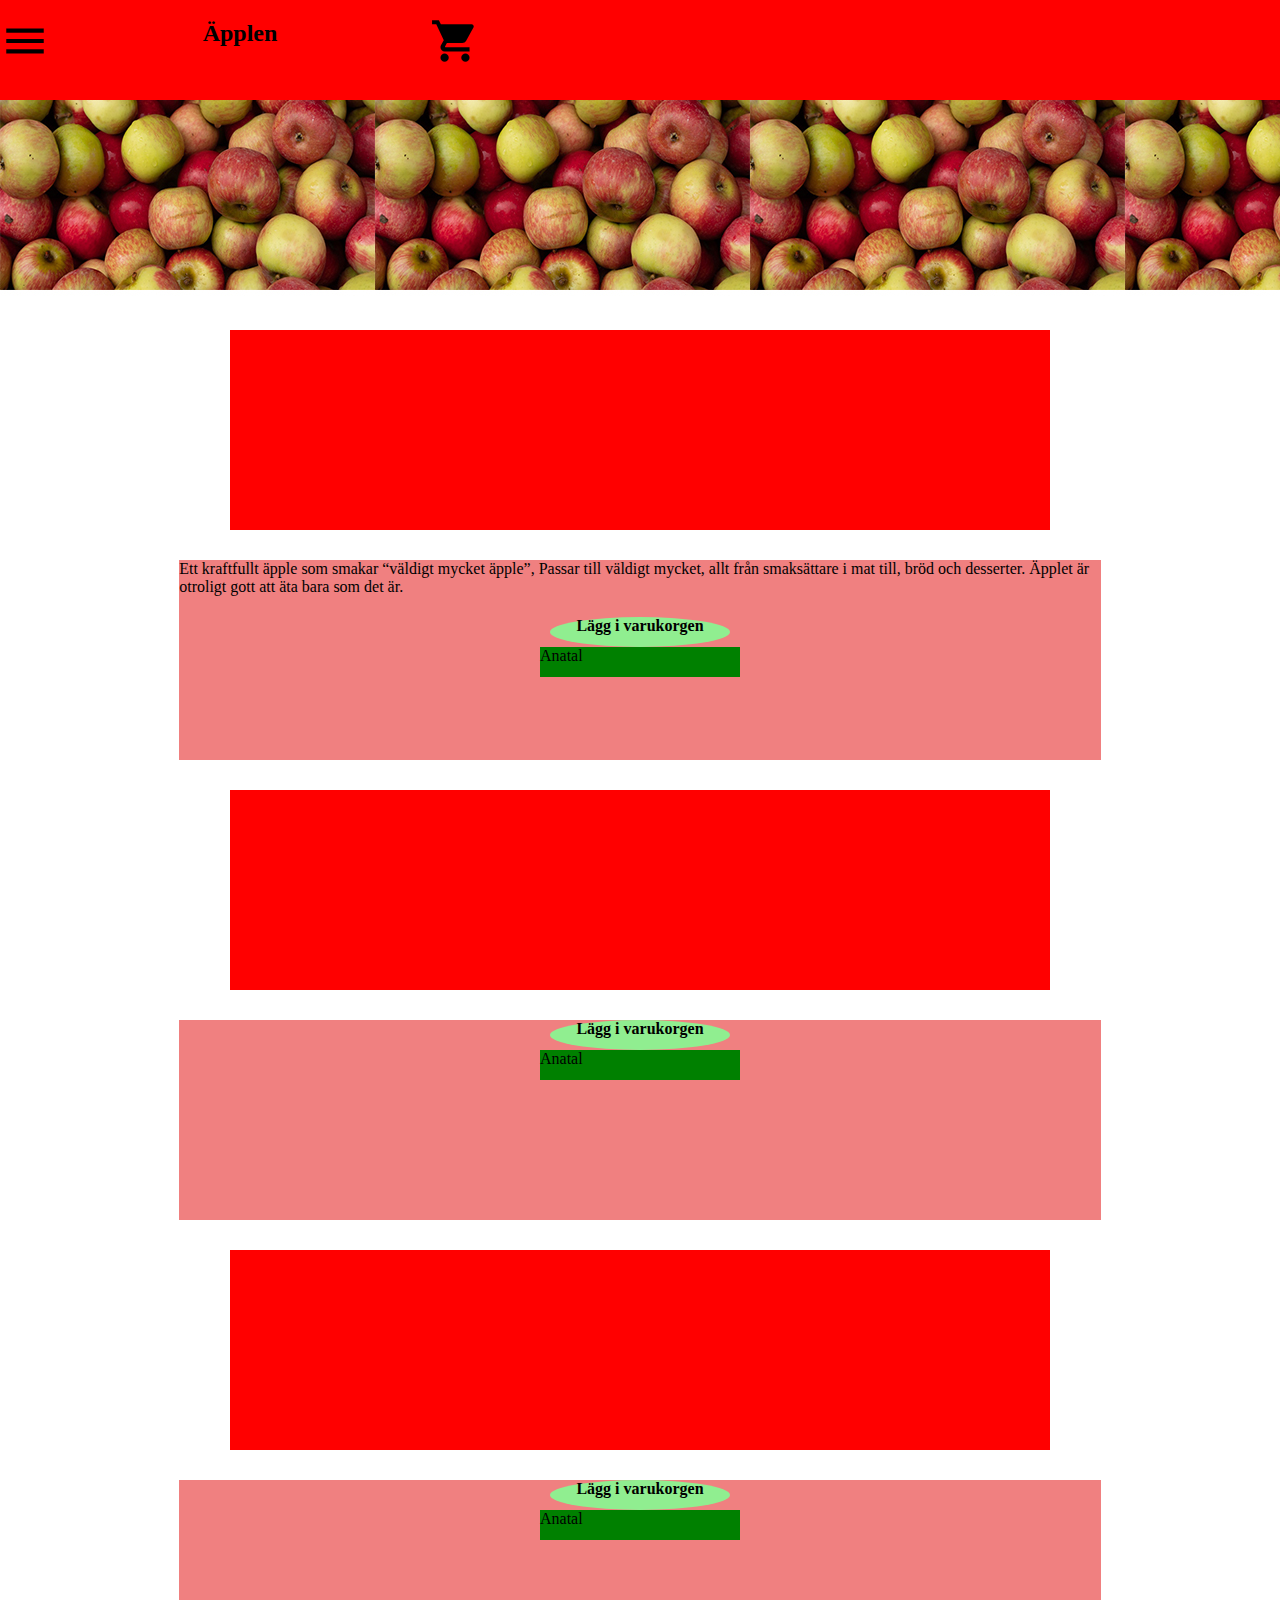
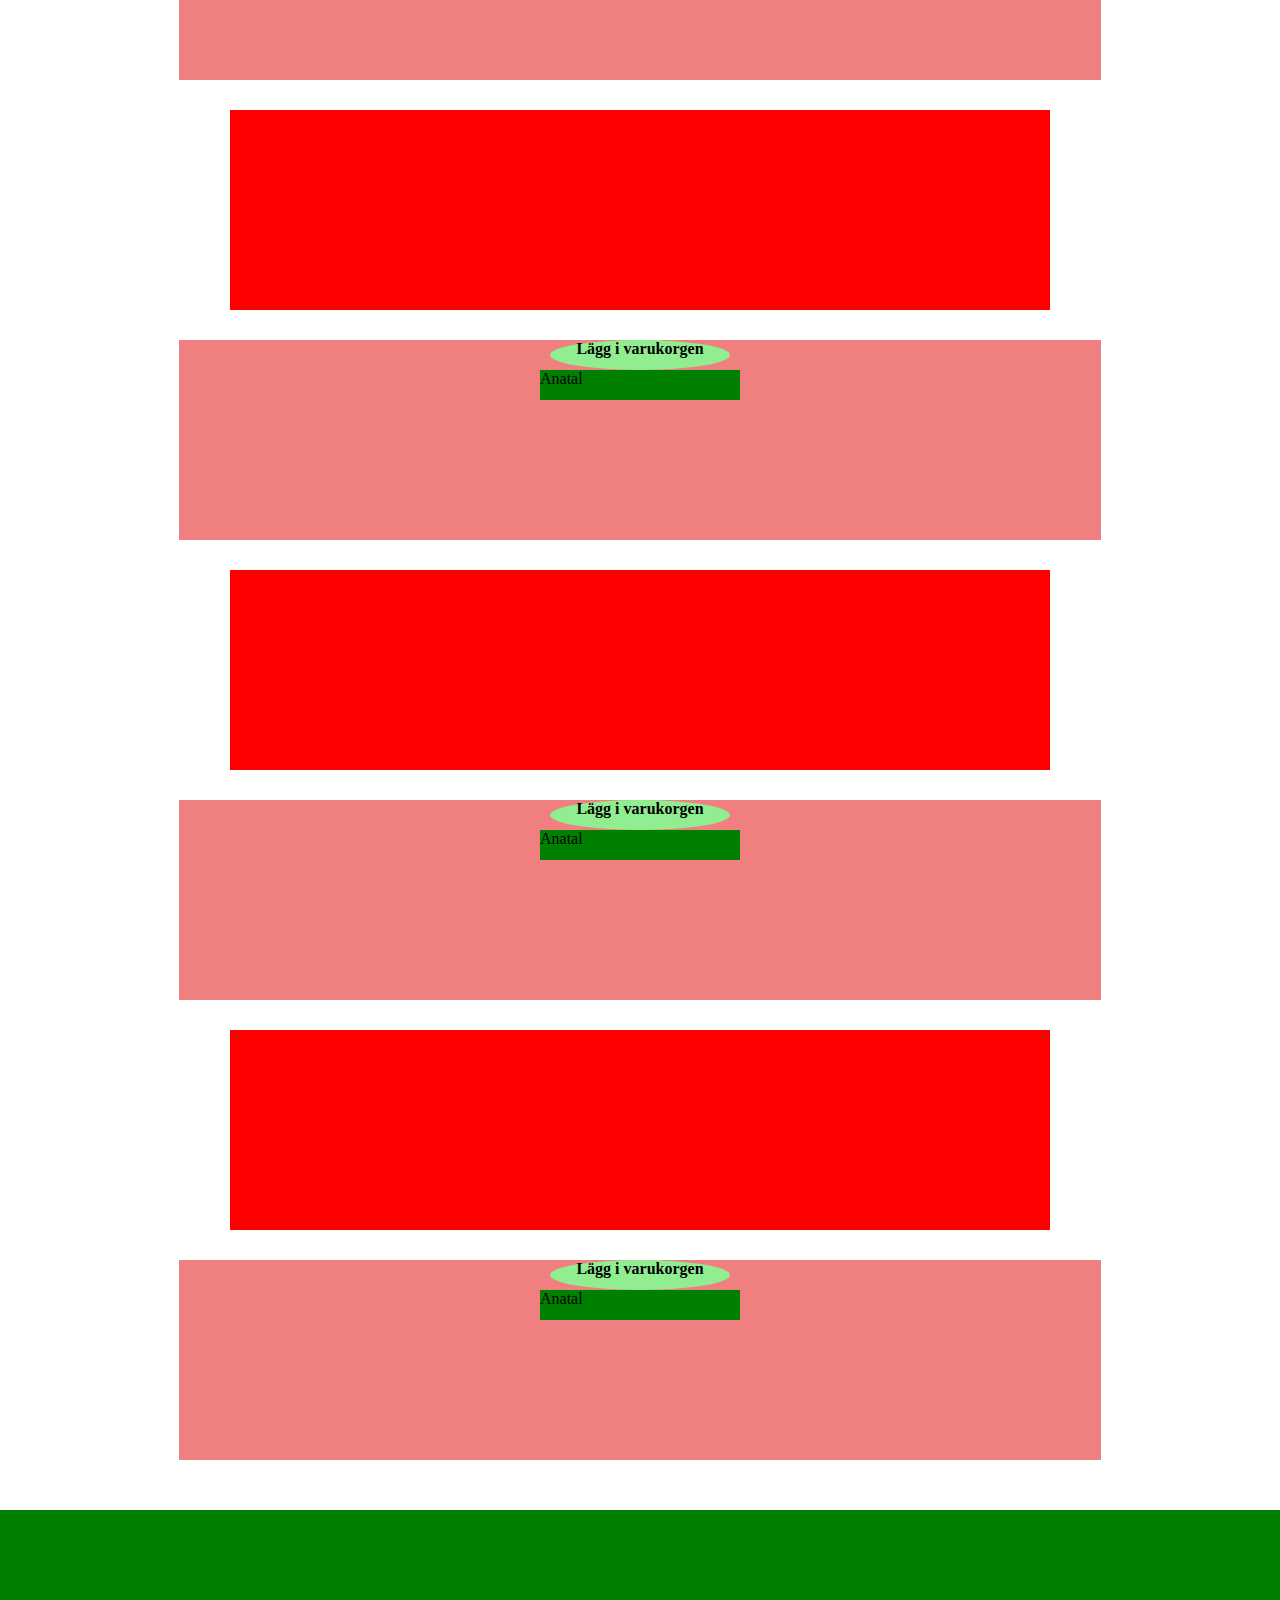
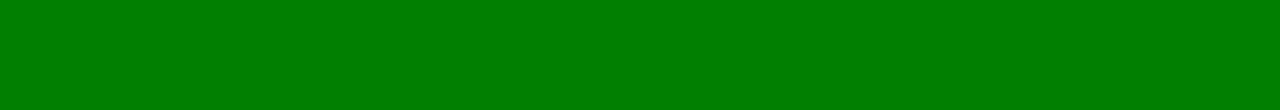
==== index.html @ 9a9a7352 "ändringar" ====
<!DOCTYPE html>
<html lang="en">
<head>
    <meta charset="UTF-8">
    <meta name="viewport" content="width=device-width, initial-scale=1.0">
    <meta http-equiv="X-UA-Compatible" content="ie=edge">
    <link rel="stylesheet" href="https://fonts.googleapis.com/icon?family=Material+Icons">
    <link rel="stylesheet" href="site/css/main.css">
    <title>Document</title>
</head>

<body>
    <div class="wrapper">
        <header>
                <div class="menu" onclick="menu()">
                        <p><i class="material-icons">menu</i> </p>
            
                        
                    </div>

        <div class="nav">

                <div class="menu" onclick="menu()">
                        <p><i class="material-icons">highlight_off</i> </p>
                </div>


            <ul>
                <li><a href=""> Startsida </a></li>
                <li><a href="varukorg.html"> Kundvangn </a></li>
                <li><a href=""> Fakta om äpplen </a></li>
                <li><a href=""> Bilder </a></li>

            </ul>
        </div>

        <div class="logo"> <h2>Äpplen</h2></div>

        <div class="Kundvangn">
                <p><i class="material-icons">shopping_cart</i> </p>
    
                
            </div>
        </header>
        <div class="header_bild">
            
        </div>
        <div class="main">
            <div class="apple"></div>

            <div class="text">
                <p>Ett kraftfullt äpple som smakar “väldigt mycket äpple”, Passar till väldigt mycket, allt från smaksättare i mat till, bröd och desserter. Äpplet är otroligt gott att äta bara som det är. </p>

                <div class="vara" onclick="vara()"> <h4>Lägg i varukorgen</h4> </div>
                <div class="antal"> Anatal </div>
                
            </div>
            <div class="apple"></div>
            <div class="text">
                    <div class="vara"> <h4>Lägg i varukorgen</h4> </div>
                    <div class="antal"> Anatal </div>
            </div>
            <div class="apple"></div>
            <div class="text">
                    <div class="vara"> <h4>Lägg i varukorgen</h4> </div>
                    <div class="antal"> Anatal </div>
            </div>
            <div class="apple"></div>
            <div class="text">
                    <div class="vara"> <h4>Lägg i varukorgen</h4> </div>
                    <div class="antal"> Anatal </div>
            </div>
            <div class="apple"></div>
            <div class="text">
                    <div class="vara"> <h4>Lägg i varukorgen</h4> </div>
                    <div class="antal"> Anatal </div>
            </div>
            <div class="apple"></div>
            <div class="text">
                    <div class="vara"> <h4>Lägg i varukorgen</h4> </div>
                    <div class="antal"> Anatal </div>
            </div>

        </div>

        <div class="footer"></div>

        <script src="site/js/main.js"></script>

    </div>

    
</body>
</html>
---- site/css/main.css ----
body{
    height: 100vh;
    margin: 0;
}

header{
    background-color: red;
    width: 100%;
    height: 100px;
    position: fixed;
    display: flex;


}

.header_bild{
    background-image: url(../../psd/header.375x300.mobil.jpg);
    width: 100%;
    height: 300px;
}

.main{
    width: 80%;
    margin: auto;
}

.apple{
    background-color: red;
    width: 80%;
    height: 200px;
    margin: auto;
    margin-bottom: 30px;
    margin-top: 30px;
    
}

.text{
    background-color: lightcoral;
    width: 90%;
    height: 200px;
    margin: auto;
    
}

.footer{
    width: 100%;
    height: 200px;
    background-color: green;
    margin-top: 50px;

}

i.material-icons{
    size: 50px;
    font-size: 50px;
   


}

.nav{
    width: 200px;
    height: 300px;
    background-color: lightblue;
    z-index: 10;
    top: 0;
    position: fixed;
    left: -100%;
    transition: left 0.7s;
}

.activate{
    left: 0;
}

ul{
    margin: 15px;
    font-size: 27px;
    font-family: 'Segoe UI', Tahoma, Geneva, Verdana, sans-serif;
}

a{
    color: black;
    text-decoration: none;
}

a:hover{
    color: white;
}

.vara{
    background-color: lightgreen;
    height: 30px;
    width: 180px;
    border-radius: 50%;
    text-align: center;
    margin: auto;
   
}

.antal{
    background-color: green;
    height: 30px;
    width: 200px;
    margin: auto;
    z-index: 10;
    left: -100%;
}

.varukorg{
    background-color: aquamarine;
    width: 300px;
    height: 500px;
}

.kundvangn{
    position: absolute;
    right: 100px;
    
}

h4{
    text-align: center;
}

.logo{
    width: 380px;
    text-align: center;

}

@media only screen and (min-device-width: 768px) and (max-sevice-width: 1024px){

    .nav{
        height: 500px;
    }
}
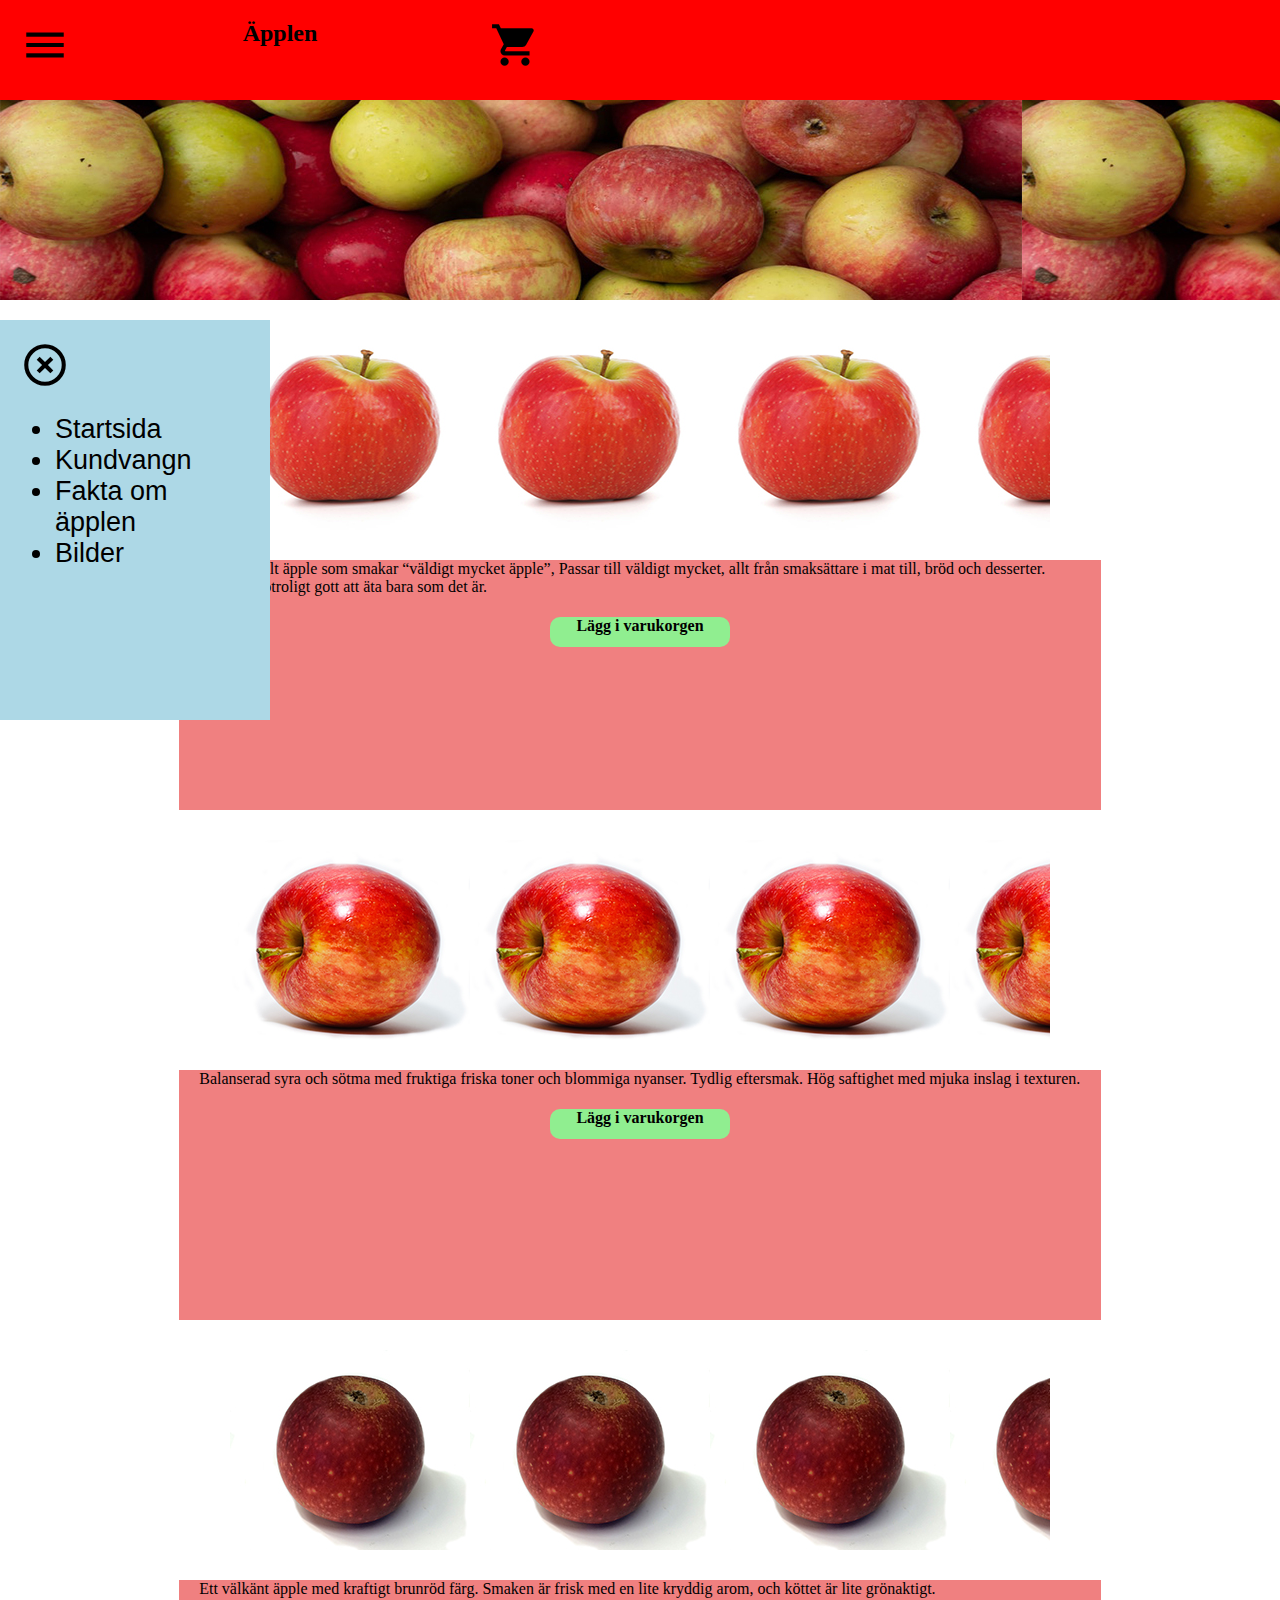
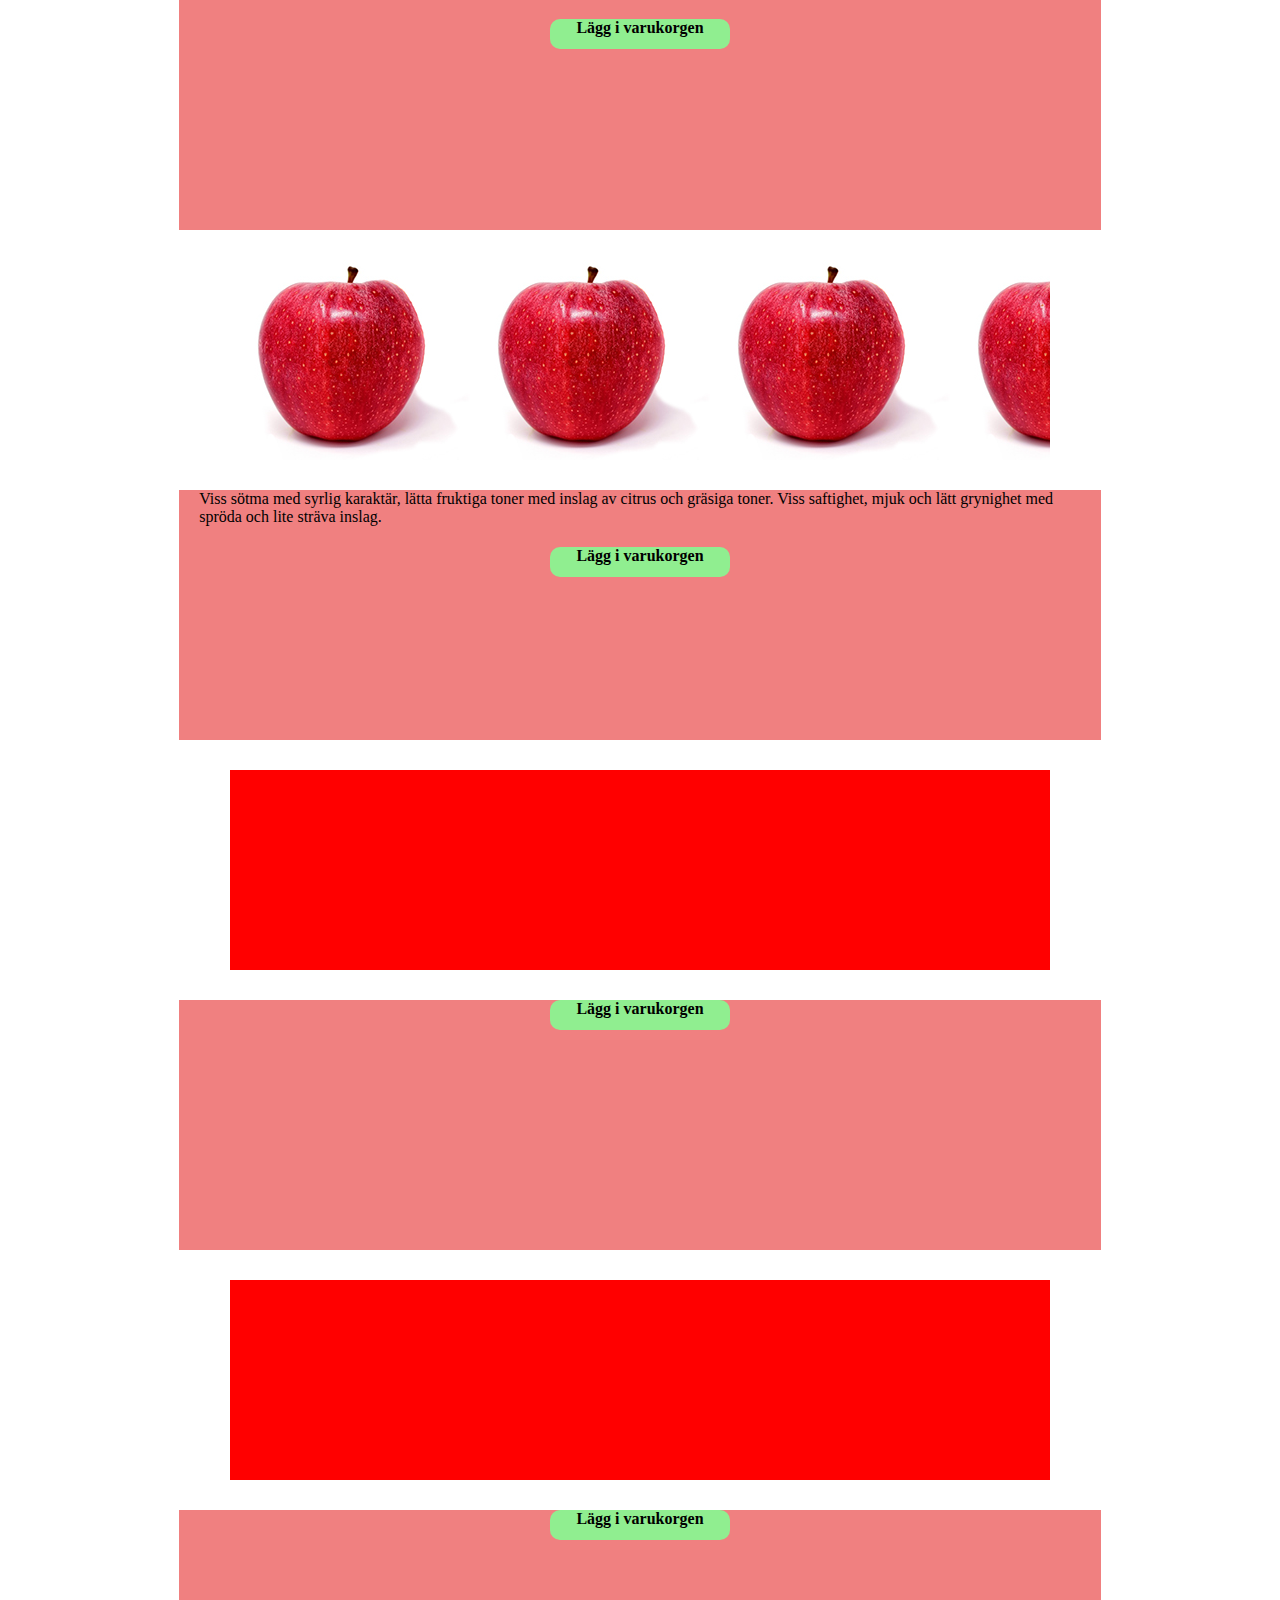
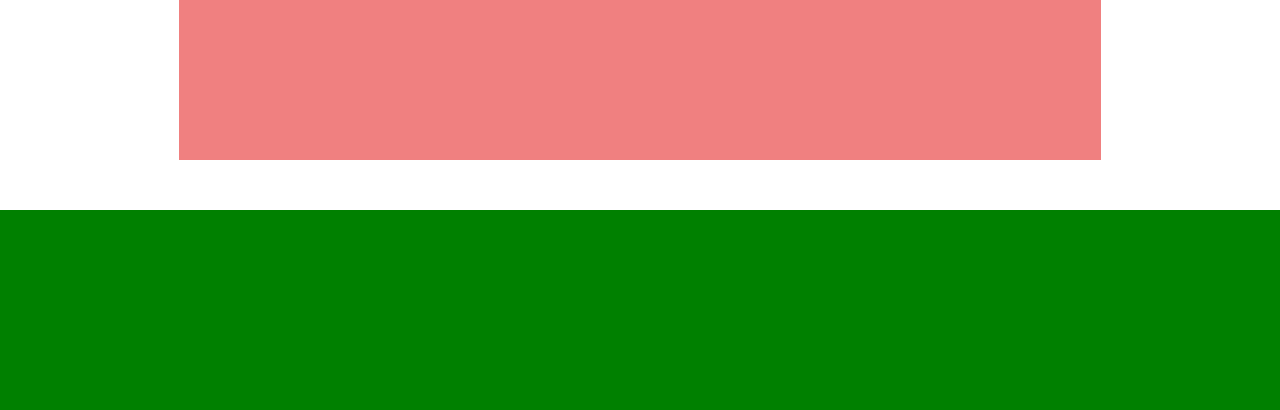
==== commit 05abd2e8: "bilder och js" ====
--- a/index.html
+++ b/index.html
@@ -26,17 +26,17 @@
 
 
             <ul>
-                <li><a href=""> Startsida </a></li>
+                <li><a href="index.html"> Startsida </a></li>
                 <li><a href="varukorg.html"> Kundvangn </a></li>
-                <li><a href=""> Fakta om äpplen </a></li>
-                <li><a href=""> Bilder </a></li>
+                <li><a href="fakta.html"> Fakta om äpplen </a></li>
+                <li><a href="bilder.html"> Bilder </a></li>
 
             </ul>
         </div>
 
         <div class="logo"> <h2>Äpplen</h2></div>
 
-        <div class="Kundvangn">
+        <div class="Kundvangn" >
                 <p><i class="material-icons">shopping_cart</i> </p>
     
                 
@@ -46,39 +46,56 @@
             
         </div>
         <div class="main">
-            <div class="apple"></div>
+            <div class="apple" id="apple1"> 
 
-            <div class="text">
+            </div>
+
+            <div class="text" id="text1">
                 <p>Ett kraftfullt äpple som smakar “väldigt mycket äpple”, Passar till väldigt mycket, allt från smaksättare i mat till, bröd och desserter. Äpplet är otroligt gott att äta bara som det är. </p>
 
-                <div class="vara" onclick="vara()"> <h4>Lägg i varukorgen</h4> </div>
-                <div class="antal"> Anatal </div>
+                <div class="vara" onclick="antal1()"><h4>Lägg i varukorgen</h4></div>
+
+                    <div class="antal" id="antal1"> Anatal </div>
                 
             </div>
-            <div class="apple"></div>
-            <div class="text">
-                    <div class="vara"> <h4>Lägg i varukorgen</h4> </div>
-                    <div class="antal"> Anatal </div>
+            <div class="apple" id="apple2"></div>
+
+            <div class="text" id="text2">
+                <p>Balanserad syra och sötma med fruktiga friska toner och blommiga nyanser. Tydlig eftersmak. Hög saftighet med mjuka inslag i texturen. </p>
+
+                    <div class="vara" onclick="antal2()"><h4>Lägg i varukorgen</h4> </div>
+
+                    <div class="antal" id="antal2"> Anatal </div>
             </div>
-            <div class="apple"></div>
-            <div class="text">
-                    <div class="vara"> <h4>Lägg i varukorgen</h4> </div>
-                    <div class="antal"> Anatal </div>
+            <div class="apple" id="apple3"></div>
+
+            <div class="text" id="text3">
+                <p>Ett välkänt äpple med kraftigt brunröd färg. Smaken är frisk med en lite kryddig arom, och köttet är lite grönaktigt. </p>
+                <div class="vara" onclick="antal3()"><h4>Lägg i varukorgen</h4> </div>
+
+                <div class="antal" id="antal3"> Anatal </div>
             </div>
-            <div class="apple"></div>
-            <div class="text">
-                    <div class="vara"> <h4>Lägg i varukorgen</h4> </div>
-                    <div class="antal"> Anatal </div>
+            <div class="apple" id="apple4"></div>
+
+            <div class="text" id="text4">
+                <p>Viss sötma med syrlig karaktär, lätta fruktiga toner med inslag av citrus och gräsiga toner. Viss saftighet, mjuk och lätt grynighet med spröda och lite sträva inslag. </p>
+
+                <div class="vara" onclick="antal4()"><h4>Lägg i varukorgen</h4> </div>
+
+                <div class="antal" id="antal4"> Anatal </div>
             </div>
-            <div class="apple"></div>
-            <div class="text">
-                    <div class="vara"> <h4>Lägg i varukorgen</h4> </div>
-                    <div class="antal"> Anatal </div>
+            <div class="apple" id="apple5"></div>
+
+            <div class="text" id="text5">
+                    <div class="vara" onclick="antal5()"><h4>Lägg i varukorgen</h4> </div>
+
+                    <div class="antal" id="antal5"> Anatal </div>
             </div>
-            <div class="apple"></div>
-            <div class="text">
-                    <div class="vara"> <h4>Lägg i varukorgen</h4> </div>
-                    <div class="antal"> Anatal </div>
+            <div class="apple" id="apple6"></div>
+            <div class="text" id="text6">
+                    <div class="vara" onclick="antal6()"><h4>Lägg i varukorgen</h4> </div>
+
+                    <div class="antal" id="antal6"> Anatal </div>
             </div>
 
         </div>
--- a/site/css/main.css
+++ b/site/css/main.css
@@ -9,6 +9,7 @@
     height: 100px;
     position: fixed;
     display: flex;
+    
 
 
 }
@@ -37,7 +38,7 @@
 .text{
     background-color: lightcoral;
     width: 90%;
-    height: 200px;
+    height: 250px;
     margin: auto;
     
 }
@@ -54,8 +55,11 @@
     size: 50px;
     font-size: 50px;
    
+}
 
-
+p{
+    margin: 20px;
+    
 }
 
 .nav{
@@ -70,6 +74,10 @@
 }
 
 .activate{
+    left: 0;
+}
+
+.activate_vara{
     left: 0;
 }
 
@@ -92,7 +100,7 @@
     background-color: lightgreen;
     height: 30px;
     width: 180px;
-    border-radius: 50%;
+    border-radius: 10px;
     text-align: center;
     margin: auto;
    
@@ -103,8 +111,10 @@
     height: 30px;
     width: 200px;
     margin: auto;
-    z-index: 10;
-    left: -100%;
+    margin-top: 10px;
+    z-index: 1;
+    left: -1000px;
+    position: relative;
 }
 
 .varukorg{
@@ -129,9 +139,60 @@
 
 }
 
-@media only screen and (min-device-width: 768px) and (max-sevice-width: 1024px){
+.show{
+    left: 0;
+}
+
+#apple1{
+    background-image: url(../../psd/äpple1_240x200_mobil.jpg)
+}
+
+#apple2{
+    background-image: url(../../psd/apple2_240x200_mobil.jpg)
+}
+
+#apple3{
+    background-image: url(../../psd/apple3.2_240_200_mobil.jpg)
+}
+
+#apple4{
+    background-image: url(../../psd/apple4_240x200_mobil.jpg)
+}
+
+
+
+@media only screen and (min-device-width: 1024px){
+
+    .header_bild{
+        background-image: none;
+        background-image: url(../../psd/appleheader_1022x300_webb.jpg)
+    }
+
+    .kundvangn{
+        right: 400px;
+    }
+
+    .main{
+        grid-template-columns: 300px 20px 500px auto;
+        grid-template-areas: 
+        "apple1 . text1 ."
+    }
+
+    #apple{
+        grid-area: apple1;
+    }
+
+    #text1{
+        grid-area: text1;
+    }
 
     .nav{
-        height: 500px;
+        left: 0;
+        height: 400px;
+        width: 270px;
+        position: absolute;
+        top: 320px;
+        /* position: unset; */
+
     }
 }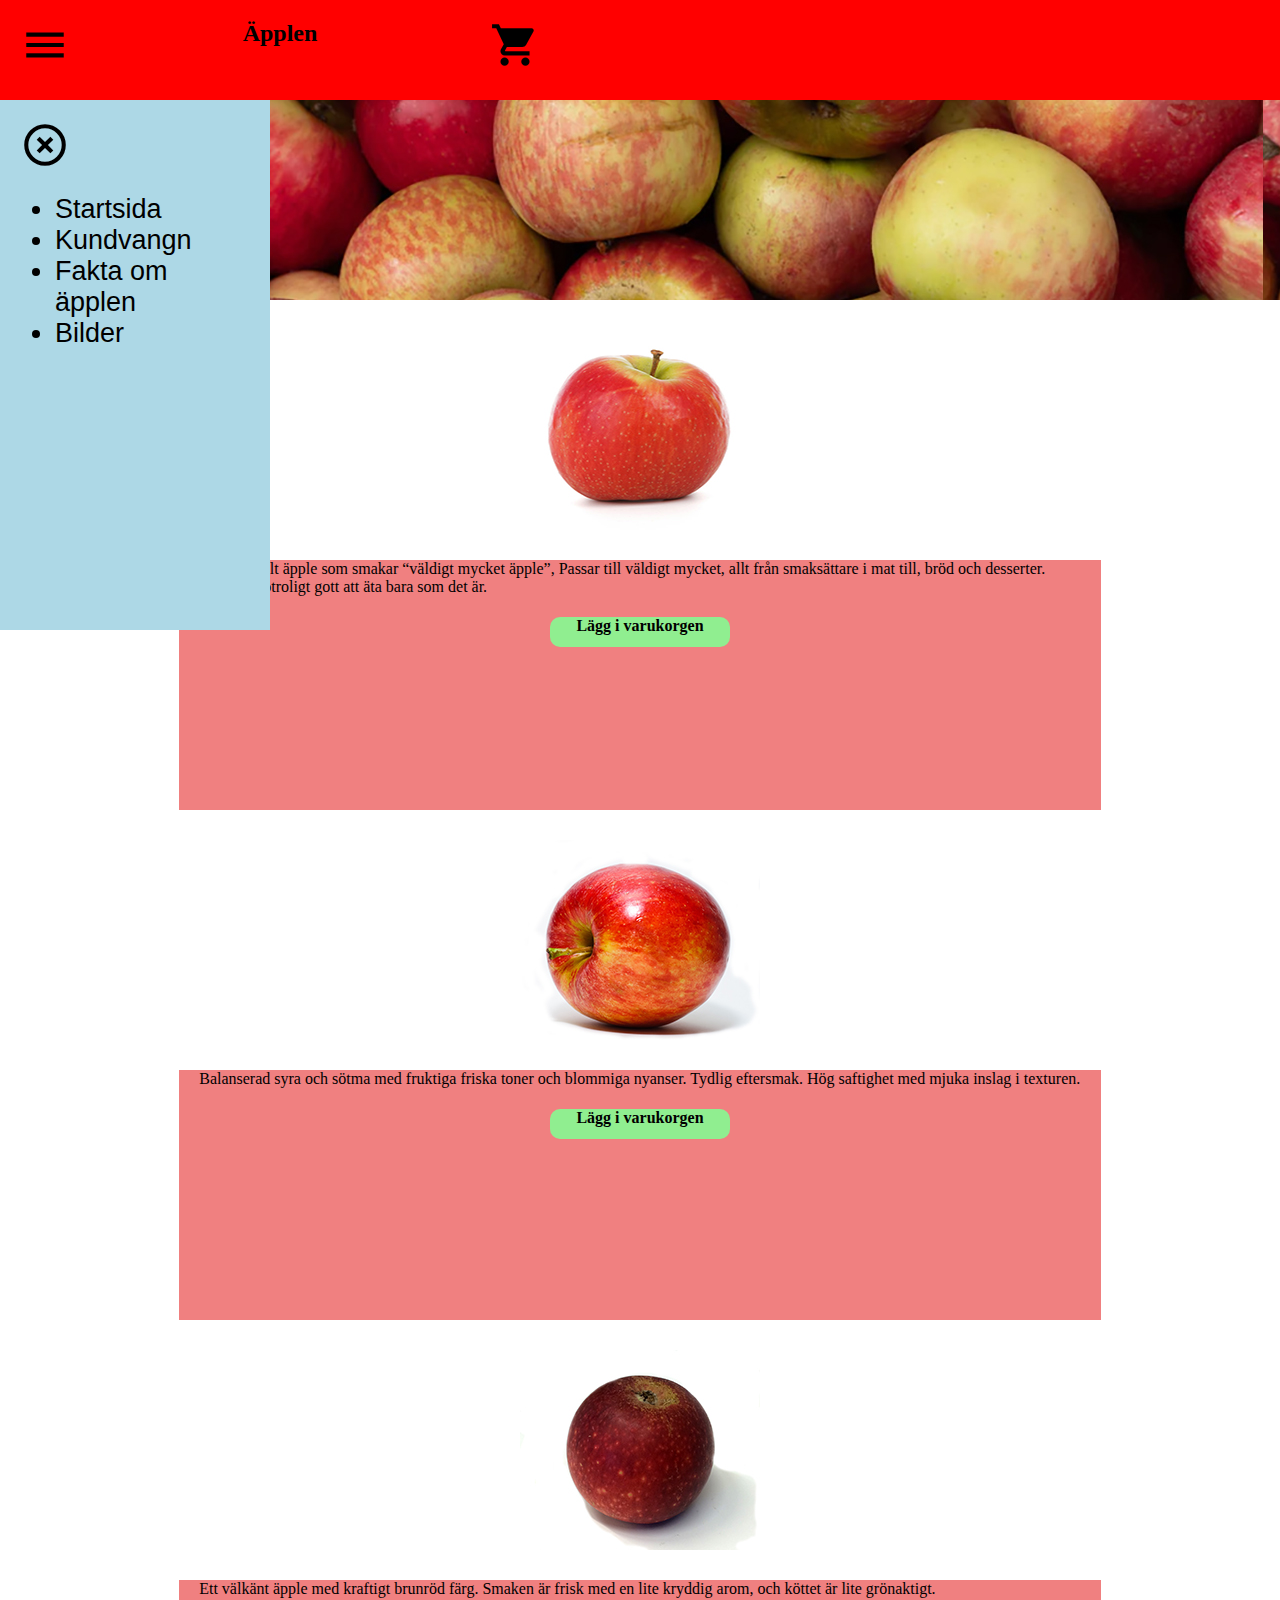
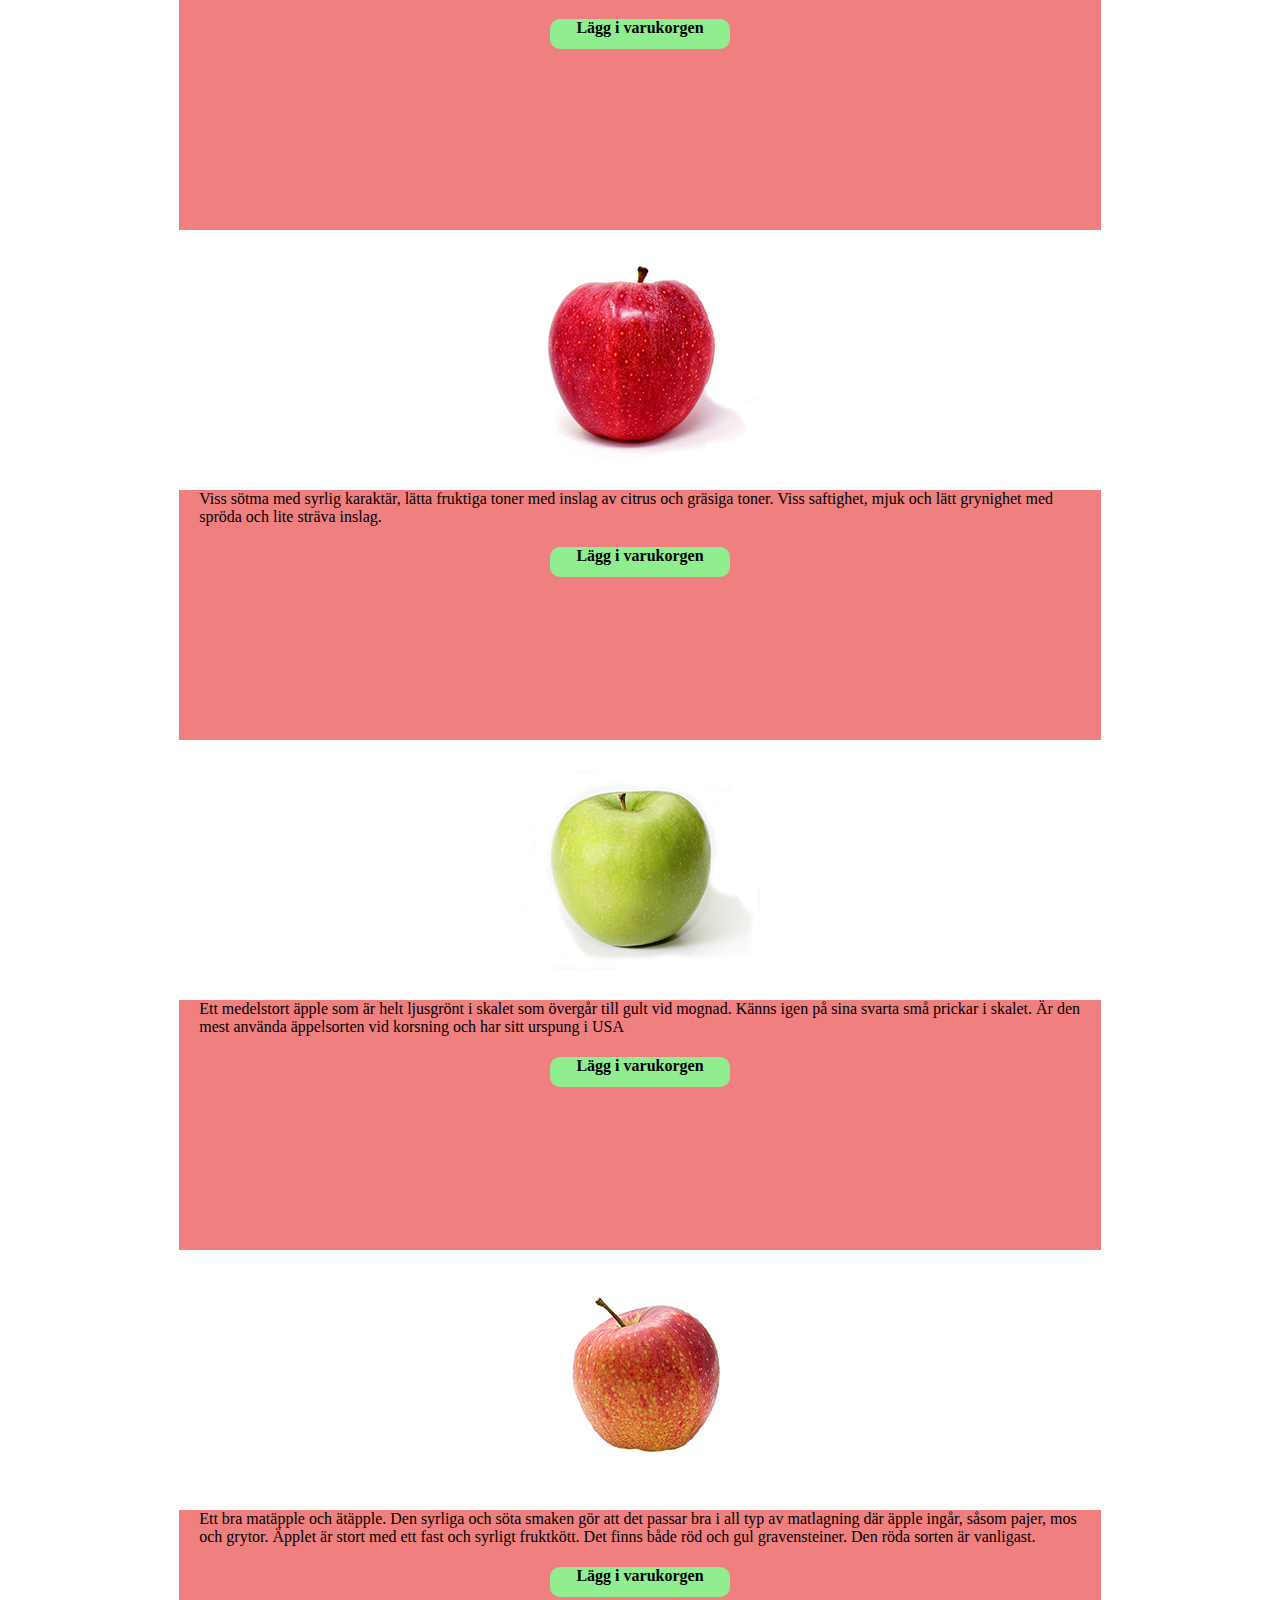
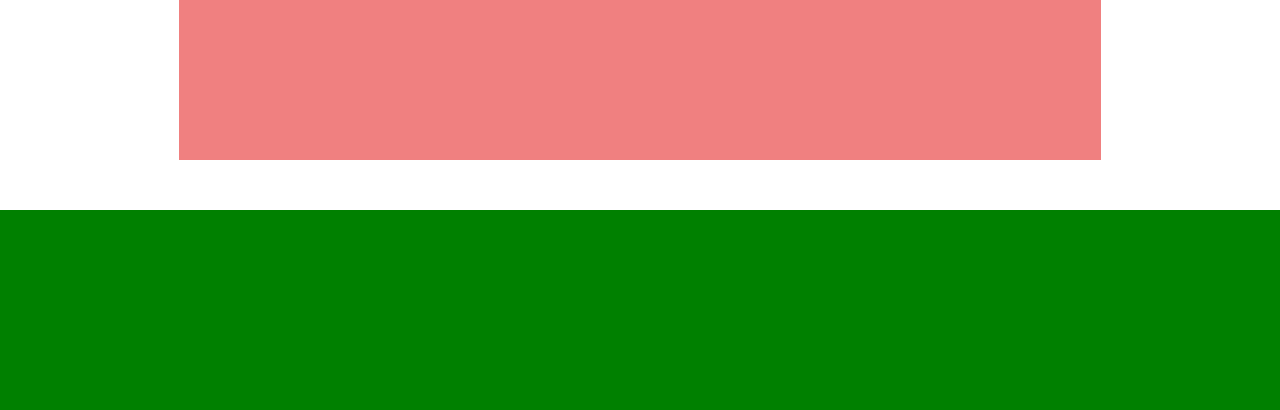
==== commit 72ac4178: "ändringar på webb och nya bilder på mobil" ====
--- a/index.html
+++ b/index.html
@@ -84,15 +84,20 @@
 
                 <div class="antal" id="antal4"> Anatal </div>
             </div>
+            
             <div class="apple" id="apple5"></div>
 
             <div class="text" id="text5">
+                <p>Ett medelstort äpple som är helt ljusgrönt i skalet som övergår till gult vid mognad. Känns igen på sina svarta små prickar i skalet. Är den mest använda äppelsorten vid korsning och har sitt urspung i USA</p>
                     <div class="vara" onclick="antal5()"><h4>Lägg i varukorgen</h4> </div>
 
                     <div class="antal" id="antal5"> Anatal </div>
             </div>
+
             <div class="apple" id="apple6"></div>
+
             <div class="text" id="text6">
+                <p>Ett bra matäpple och ätäpple. Den syrliga och söta smaken gör att det passar bra i all typ av matlagning där äpple ingår, såsom pajer, mos och grytor. Äpplet är stort med ett fast och syrligt fruktkött. Det finns både röd och gul gravensteiner. Den röda sorten är vanligast.</p>
                     <div class="vara" onclick="antal6()"><h4>Lägg i varukorgen</h4> </div>
 
                     <div class="antal" id="antal6"> Anatal </div>
--- a/site/css/main.css
+++ b/site/css/main.css
@@ -9,6 +9,7 @@
     height: 100px;
     position: fixed;
     display: flex;
+    grid-area: header;
     
 
 
@@ -18,6 +19,7 @@
     background-image: url(../../psd/header.375x300.mobil.jpg);
     width: 100%;
     height: 300px;
+    grid-area: header_bild;
 }
 
 .main{
@@ -71,6 +73,7 @@
     position: fixed;
     left: -100%;
     transition: left 0.7s;
+    grid-area: nav;
 }
 
 .activate{
@@ -123,6 +126,12 @@
     height: 500px;
 }
 
+.fakta{
+    background-color: lightgray;
+    width: 300px;
+    height: 700px;
+}
+
 .kundvangn{
     position: absolute;
     right: 100px;
@@ -159,13 +168,21 @@
     background-image: url(../../psd/apple4_240x200_mobil.jpg)
 }
 
+#apple5{
+    background-image: url(../../psd/apple5_240x200_mobil.jpg)
+}
+
+#apple6{
+    background-image: url(../../psd/apple6_240x200_mobil.jpg)
+}
+
 
 
 @media only screen and (min-device-width: 1024px){
 
     .header_bild{
         background-image: none;
-        background-image: url(../../psd/appleheader_1022x300_webb.jpg)
+        background-image: url(../../psd/appleheader_1263x300_webb.jpg)
     }
 
     .kundvangn{
@@ -173,13 +190,26 @@
     }
 
     .main{
-        grid-template-columns: 300px 20px 500px auto;
+        grid-template-columns: 300px 500px auto;
+        grid-template-rows: 100px 200px auto;
         grid-template-areas: 
-        "apple1 . text1 ."
-    }
-
-    #apple{
+        "header header header"
+        "nav haeder_bild header_bild"
+        "apple1 text1 text1"
+    }
+
+    .apple{
+        width: 240px;
+        /* margin-left: 500px; */
+    }
+
+
+    #apple1{
         grid-area: apple1;
+    }
+
+    .apple{
+        background-repeat: repeat-y;
     }
 
     #text1{
@@ -188,10 +218,11 @@
 
     .nav{
         left: 0;
-        height: 400px;
+        height: 530px;
         width: 270px;
-        position: absolute;
-        top: 320px;
+        top: 100px;
+        /* position: absolute; */
+        /* top: 100px; */
         /* position: unset; */
 
     }
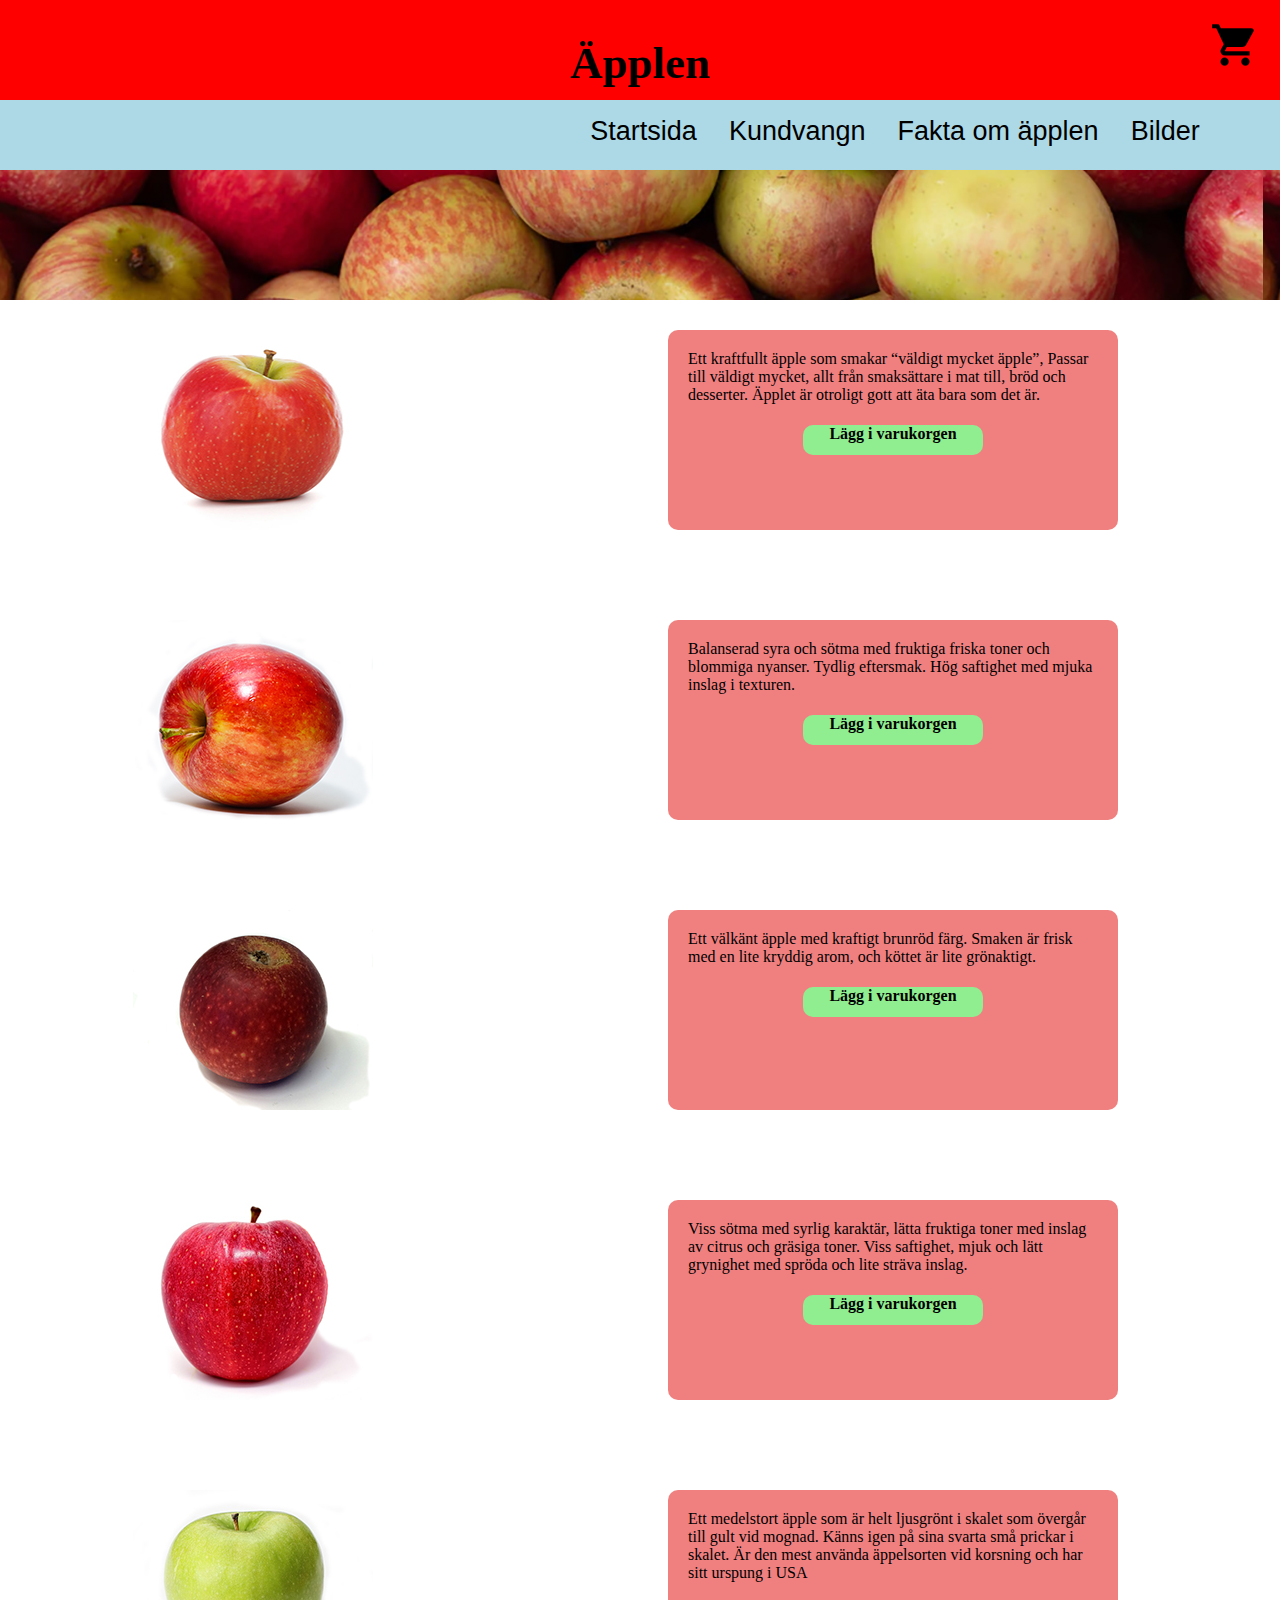
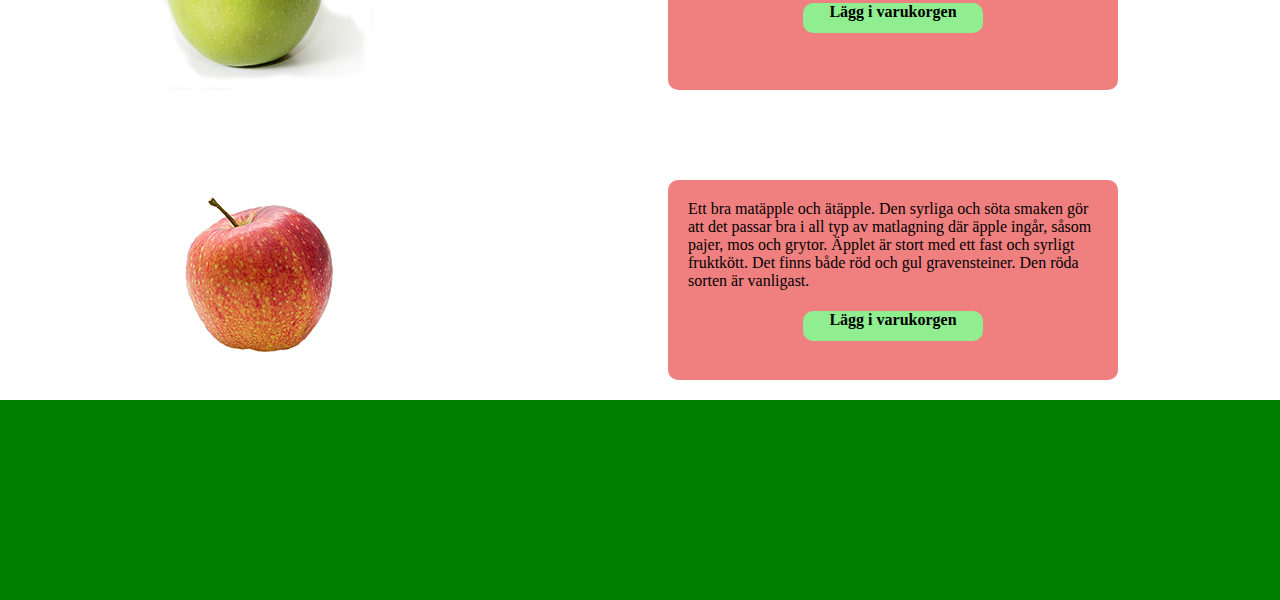
==== commit 621546ca: "mobil och början på webb" ====
--- a/index.html
+++ b/index.html
@@ -13,7 +13,7 @@
     <div class="wrapper">
         <header>
                 <div class="menu" onclick="menu()">
-                        <p><i class="material-icons">menu</i> </p>
+                        <p><i class="material-icons" id="ta_bort">menu</i> </p>
             
                         
                     </div>
@@ -21,7 +21,7 @@
         <div class="nav">
 
                 <div class="menu" onclick="menu()">
-                        <p><i class="material-icons">highlight_off</i> </p>
+                        <p><i class="material-icons" id="ta_bort">highlight_off</i> </p>
                 </div>
 
 
@@ -84,7 +84,7 @@
 
                 <div class="antal" id="antal4"> Anatal </div>
             </div>
-            
+
             <div class="apple" id="apple5"></div>
 
             <div class="text" id="text5">
--- a/site/css/main.css
+++ b/site/css/main.css
@@ -42,6 +42,7 @@
     width: 90%;
     height: 250px;
     margin: auto;
+    border-radius: 10px;
     
 }
 
@@ -180,27 +181,50 @@
 
 @media only screen and (min-device-width: 1024px){
 
+    #ta_bort{
+        visibility: hidden;
+
+    }
+
     .header_bild{
         background-image: none;
-        background-image: url(../../psd/appleheader_1263x300_webb.jpg)
-    }
-
+        background-image: url(../../psd/appleheader_1263x300_webb.jpg);
+    }
+
+  
     .kundvangn{
-        right: 400px;
+        margin-left: 100px;
+    }
+
+    .logo{
+        font-size: 30px;
+        margin: auto;
+    }
+
+    .text{
+        margin: 30px;
+        height: 200px;
+
+        
     }
 
     .main{
-        grid-template-columns: 300px 500px auto;
-        grid-template-rows: 100px 200px auto;
+        display: grid;
+        grid-gap: 30px;
+        grid-template-columns: 250px 200px 500px;
+        grid-template-rows: 200px 30px 200px 30px 200px 30px 200px 30px 200px 30px 200px;
         grid-template-areas: 
-        "header header header"
-        "nav haeder_bild header_bild"
-        "apple1 text1 text1"
-    }
-
-    .apple{
-        width: 240px;
-        /* margin-left: 500px; */
+        "apple1 . text1"
+        ". . ."
+        "apple2 . text2"
+        ". . ."
+        "apple3 . text3"
+        ". . ."
+        "apple4 . text4"
+        ". . ."
+        "apple5 . text5"
+        ". . ."
+        "apple6 . text6"
     }
 
 
@@ -208,22 +232,118 @@
         grid-area: apple1;
     }
 
+    #apple2{
+        grid-area: apple2;
+    }
+
+    #apple3{
+        grid-area: apple3;
+    }
+
+    #apple4{
+        grid-area: apple4;
+    }
+
+    #apple5{
+        grid-area: apple5;
+    }
+
+    #apple6{
+        grid-area: apple6;
+    }
+
+    
+
+    #text1{
+        grid-area: text1;
+    }
+
+    #text2{
+        grid-area: text2;
+    }
+
+    #text3{
+        grid-area: text3;
+    }
+
+    #text4{
+        grid-area: text4;
+    }
+
+    #text5{
+        grid-area: text5;
+    }
+
+    #text6{
+        grid-area: text6;
+    }
+
+
+
     .apple{
         background-repeat: repeat-y;
-    }
-
-    #text1{
-        grid-area: text1;
-    }
+        width: 240px;
+        
+    }
+
 
     .nav{
         left: 0;
-        height: 530px;
-        width: 270px;
+        height: 70px;
+        width: 1700px;
         top: 100px;
-        /* position: absolute; */
-        /* top: 100px; */
-        /* position: unset; */
-
-    }
+        justify-content: center;
+        display: flex;
+
+    }
+
+    ul{
+        margin: 0;
+        padding: 0;
+        overflow: hidden;
+        list-style: none;
+    }
+
+    li{
+        float: left;
+    }
+
+    li a{
+        display: block;
+        padding: 16px;
+    }
+
+    .fakta{
+        width: 500px;
+    }
+
+    .bilder{
+        background-color: coral;
+        width: 1000px;
+        height: 1400px;
+        margin-top: 100px;
+        grid-gap: 30px;
+        grid-template-columns: 200px 200px;
+        grid-template-rows: 200px 200px 200px;
+        grid-template-areas: 
+        "bild1 bild2"
+        
+
+
+    }
+
+    .bild{
+        background-color: aquamarine;
+        width: 100px;
+        height: 100px;
+    }
+
+    #bild1{
+        grid-area: bild1;
+    }
+
+    #bild2{
+        grid-area: bild2;
+    }
+
 }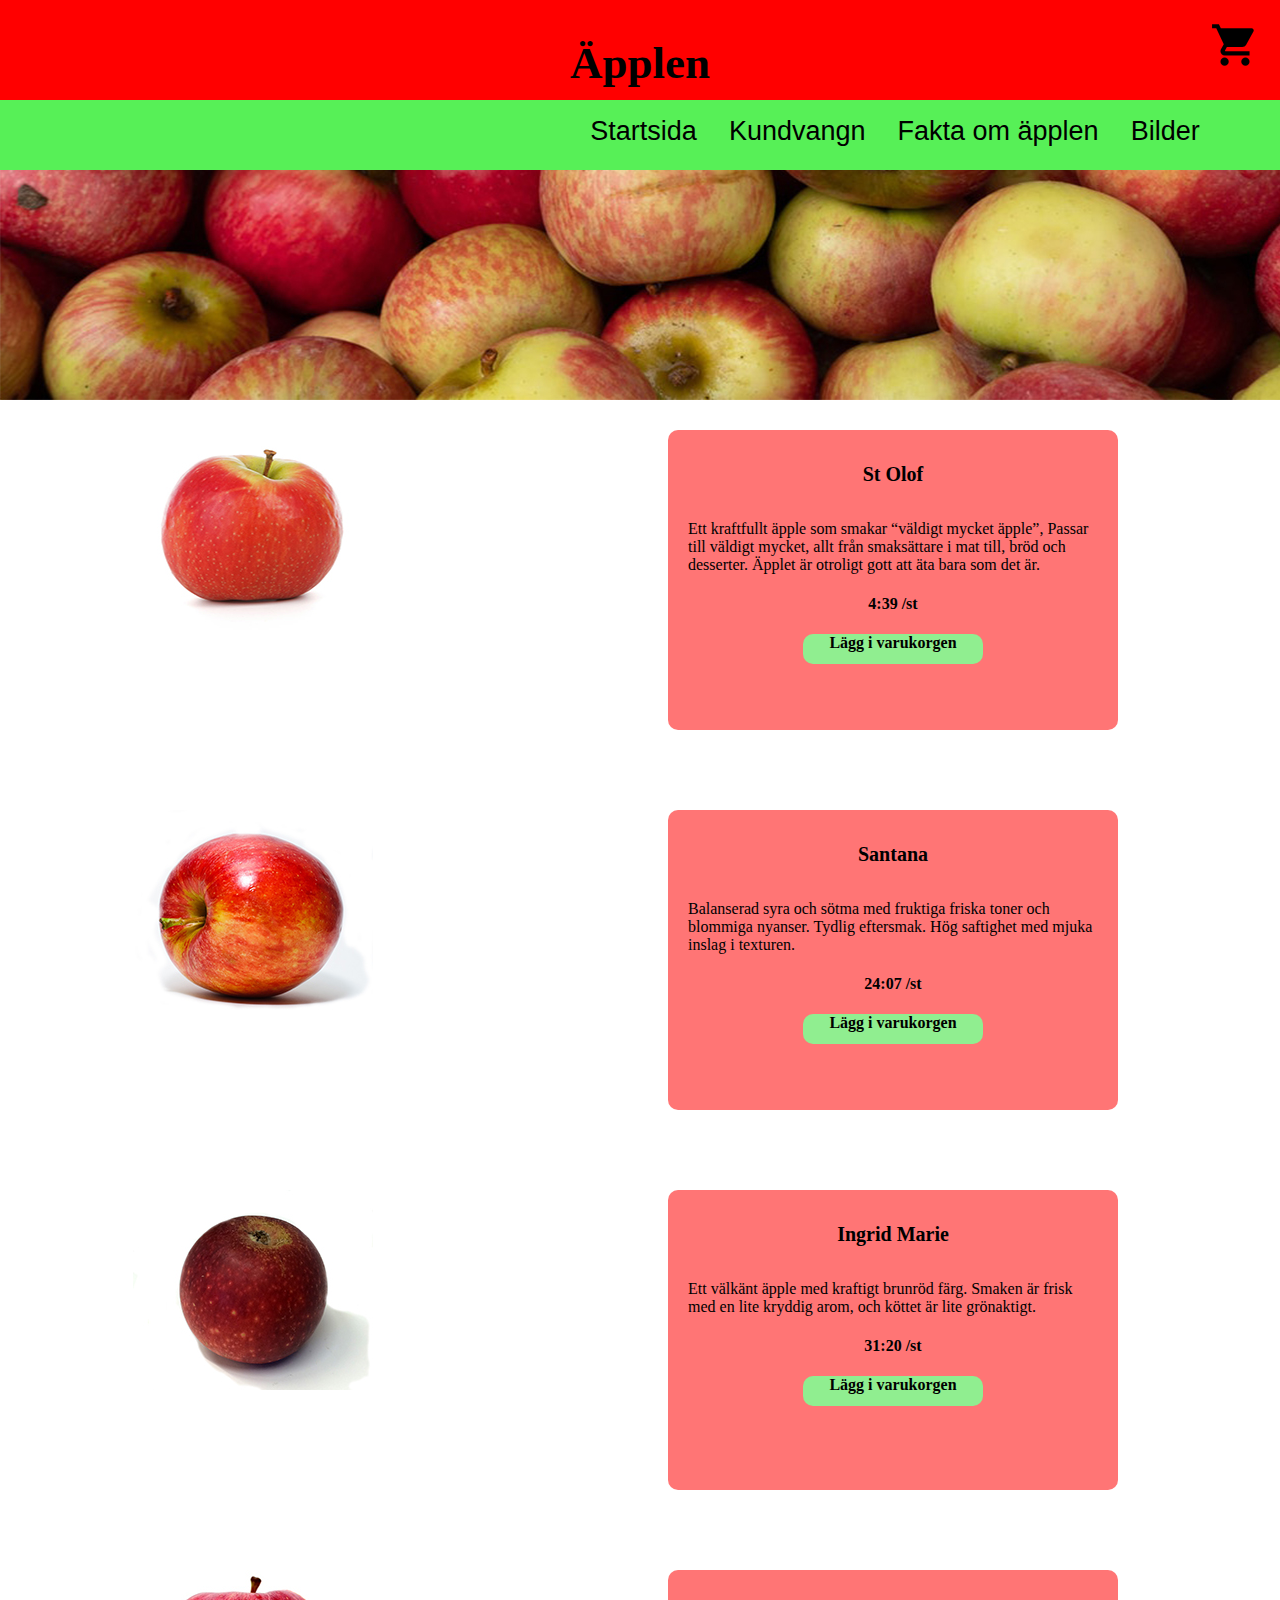
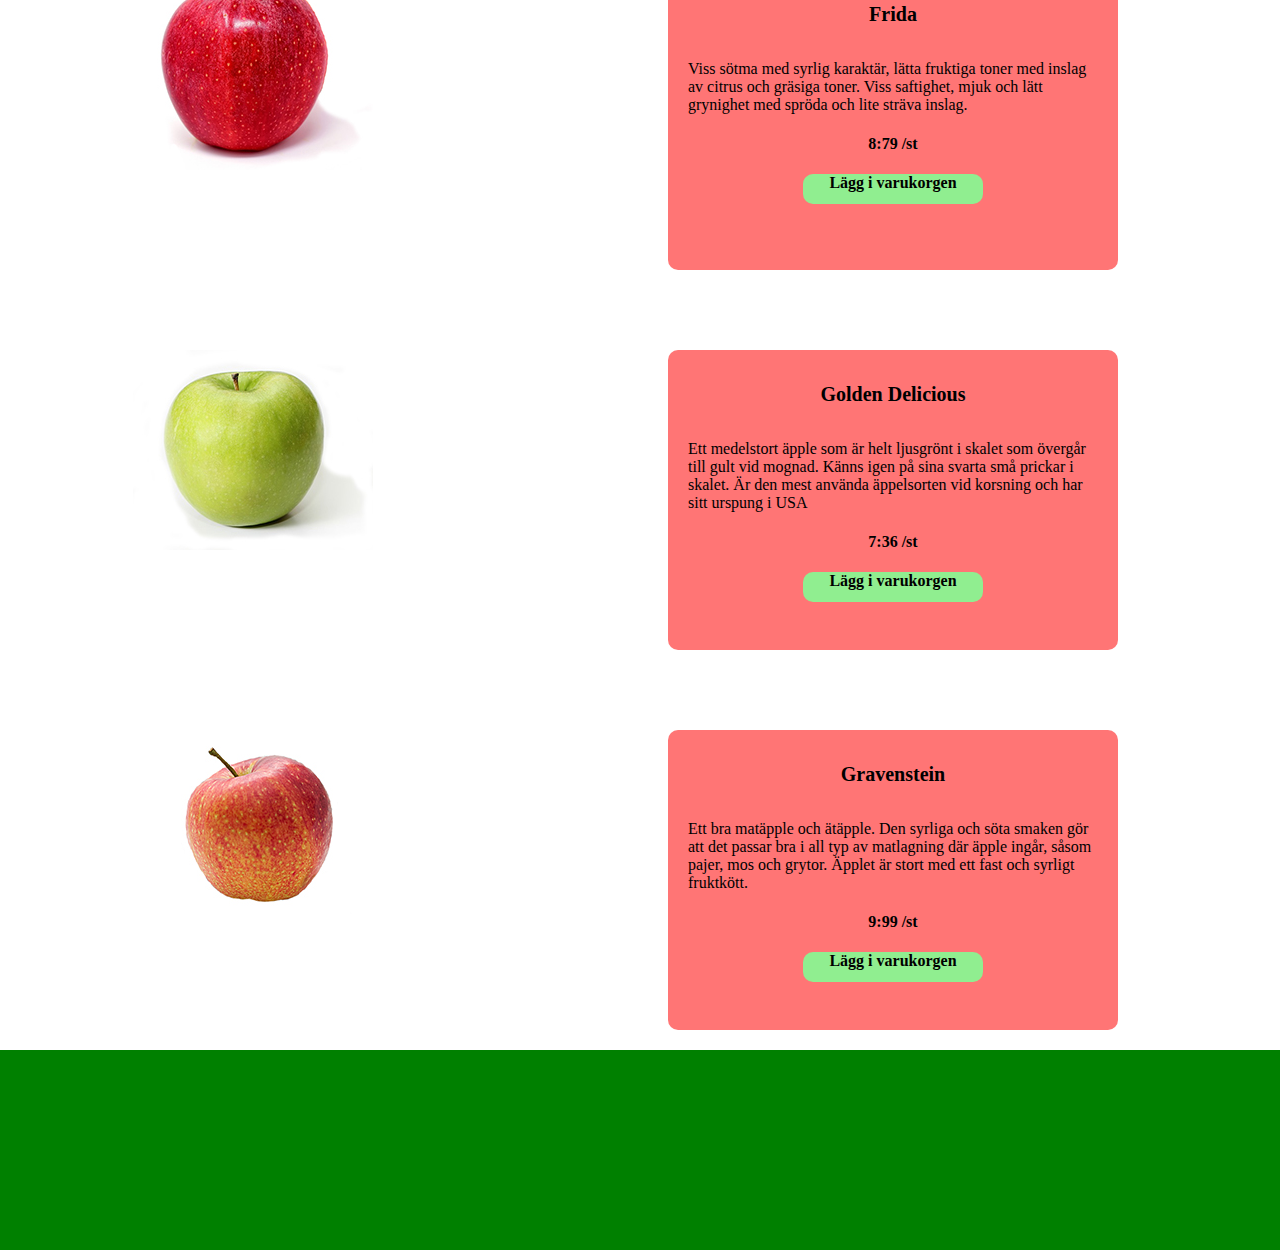
==== commit 2aacd5f6: "sista ändringar" ====
--- a/index.html
+++ b/index.html
@@ -36,8 +36,11 @@
 
         <div class="logo"> <h2>Äpplen</h2></div>
 
-        <div class="Kundvangn" >
-                <p><i class="material-icons">shopping_cart</i> </p>
+        <div class="Kundvangn">  
+                <p><i class="material-icons">shopping_cart</i> 
+                    <a href="varukorg.html"> </a>
+                
+                </p>
     
                 
             </div>
@@ -51,8 +54,9 @@
             </div>
 
             <div class="text" id="text1">
+                <h5>St Olof</h5>
                 <p>Ett kraftfullt äpple som smakar “väldigt mycket äpple”, Passar till väldigt mycket, allt från smaksättare i mat till, bröd och desserter. Äpplet är otroligt gott att äta bara som det är. </p>
-
+                <h4>4:39 /st</h4>
                 <div class="vara" onclick="antal1()"><h4>Lägg i varukorgen</h4></div>
 
                     <div class="antal" id="antal1"> Anatal </div>
@@ -61,8 +65,9 @@
             <div class="apple" id="apple2"></div>
 
             <div class="text" id="text2">
+                <h5>Santana</h5>
                 <p>Balanserad syra och sötma med fruktiga friska toner och blommiga nyanser. Tydlig eftersmak. Hög saftighet med mjuka inslag i texturen. </p>
-
+                <h4>24:07 /st</h4>
                     <div class="vara" onclick="antal2()"><h4>Lägg i varukorgen</h4> </div>
 
                     <div class="antal" id="antal2"> Anatal </div>
@@ -70,7 +75,9 @@
             <div class="apple" id="apple3"></div>
 
             <div class="text" id="text3">
+                <h5>Ingrid Marie</h5>
                 <p>Ett välkänt äpple med kraftigt brunröd färg. Smaken är frisk med en lite kryddig arom, och köttet är lite grönaktigt. </p>
+                <h4>31:20 /st</h4>
                 <div class="vara" onclick="antal3()"><h4>Lägg i varukorgen</h4> </div>
 
                 <div class="antal" id="antal3"> Anatal </div>
@@ -78,8 +85,9 @@
             <div class="apple" id="apple4"></div>
 
             <div class="text" id="text4">
+                <h5>Frida</h5>
                 <p>Viss sötma med syrlig karaktär, lätta fruktiga toner med inslag av citrus och gräsiga toner. Viss saftighet, mjuk och lätt grynighet med spröda och lite sträva inslag. </p>
-
+                <h4>8:79 /st</h4>
                 <div class="vara" onclick="antal4()"><h4>Lägg i varukorgen</h4> </div>
 
                 <div class="antal" id="antal4"> Anatal </div>
@@ -88,7 +96,9 @@
             <div class="apple" id="apple5"></div>
 
             <div class="text" id="text5">
+                <h5>Golden Delicious</h5>
                 <p>Ett medelstort äpple som är helt ljusgrönt i skalet som övergår till gult vid mognad. Känns igen på sina svarta små prickar i skalet. Är den mest använda äppelsorten vid korsning och har sitt urspung i USA</p>
+                <h4>7:36 /st</h4>
                     <div class="vara" onclick="antal5()"><h4>Lägg i varukorgen</h4> </div>
 
                     <div class="antal" id="antal5"> Anatal </div>
@@ -97,7 +107,9 @@
             <div class="apple" id="apple6"></div>
 
             <div class="text" id="text6">
-                <p>Ett bra matäpple och ätäpple. Den syrliga och söta smaken gör att det passar bra i all typ av matlagning där äpple ingår, såsom pajer, mos och grytor. Äpplet är stort med ett fast och syrligt fruktkött. Det finns både röd och gul gravensteiner. Den röda sorten är vanligast.</p>
+                <h5>Gravenstein</h5>
+                <p>Ett bra matäpple och ätäpple. Den syrliga och söta smaken gör att det passar bra i all typ av matlagning där äpple ingår, såsom pajer, mos och grytor. Äpplet är stort med ett fast och syrligt fruktkött.</p>
+                <h4>9:99 /st</h4>
                     <div class="vara" onclick="antal6()"><h4>Lägg i varukorgen</h4> </div>
 
                     <div class="antal" id="antal6"> Anatal </div>
--- a/site/css/main.css
+++ b/site/css/main.css
@@ -38,9 +38,9 @@
 }
 
 .text{
-    background-color: lightcoral;
+    background-color: rgba(255, 0, 0, 0.541);
     width: 90%;
-    height: 250px;
+    height: 300px;
     margin: auto;
     border-radius: 10px;
     
@@ -50,7 +50,7 @@
     width: 100%;
     height: 200px;
     background-color: green;
-    margin-top: 50px;
+    margin-top: 100px;
 
 }
 
@@ -65,10 +65,14 @@
     
 }
 
+h2{
+    text-align: center;
+}
+
 .nav{
     width: 200px;
     height: 300px;
-    background-color: lightblue;
+    background-color: rgb(87, 240, 87);
     z-index: 10;
     top: 0;
     position: fixed;
@@ -111,7 +115,7 @@
 }
 
 .antal{
-    background-color: green;
+    background-color: white;
     height: 30px;
     width: 200px;
     margin: auto;
@@ -122,7 +126,7 @@
 }
 
 .varukorg{
-    background-color: aquamarine;
+    /* background-color: rgb(199, 199, 199); */
     width: 300px;
     height: 500px;
 }
@@ -130,7 +134,10 @@
 .fakta{
     background-color: lightgray;
     width: 300px;
-    height: 700px;
+    height: 1500px;
+    margin-top: 30px;
+    
+    
 }
 
 .kundvangn{
@@ -177,9 +184,142 @@
     background-image: url(../../psd/apple6_240x200_mobil.jpg)
 }
 
+.din_varukorg{
+    background-color: gray;
+    border-radius: 30px;
+    width: 300px;
+    height: 70px;
+    margin: auto;
+    margin-top: 20px;
+    display: flex;
+}
+
+.varukorg_vara{
+    background-color: rgb(143, 132, 132);
+    width: 250px;
+    height: 50px;
+    margin: auto;
+    margin-top: 20px;
+    display: grid;
+    grid-template-columns: 110px auto 70px;
+    grid-template-rows: auto;
+    grid-template-areas: 
+    "vara_namn . vara_pris"
+    
+
+}
+
+.summa{
+    background-color: green;
+    border-radius: 25px;
+    width: 250px;
+    height: 50px;
+    margin: auto;
+    margin-top: 20px;
+    display: grid;
+    grid-template-columns: auto  70px;
+    grid-template-rows: auto;
+    grid-template-areas: 
+    "betalning  summa_pris"
+}
+
+.betalning{
+    grid-area: betalning;
+    background-color: green;
+    border-radius: 25px;
+
+}
+
+.summa_pris{
+    grid-area: summa_pris;
+    background-color: green;
+    border-radius: 25px;
+
+}
+
+.vara_namn{
+    grid-area: vara_namn;
+    /* background-color: rgb(202, 202, 202); */
+}
+
+.vara_pris{
+    grid-area: vara_pris;
+    background-color: rgb(189, 189, 189);
+}
+
+
+
+
+h3{
+    text-align: center;
+}
+
+
+
+.bild{
+    background-color: blueviolet;
+    width: 300px;
+    height: 450px;
+    margin-top: 20px;
+}
+
+.apple_text{
+    background-color: rgba(0, 0, 0, 0.705);
+    width: 300px;
+    height: 50px;
+    position: relative;
+    top: 400px;
+    
+}
+
+#bild1_apple{
+    background-image: url(../../psd/apple_bild300x450.jpg)
+}
+
+#bild2_apple{
+    background-image: url(../../psd/apple_bild1_300x450.jpg)
+}
+
+#bild3_apple{
+    background-image: url(../../psd/apple_bild2_300x450.jpg)
+}
+
+#bild4_apple{
+    background-image: url(../../psd/apple_bild3_300x450.jpg)
+}
+
+h5{
+    font-size: 20px;
+    text-align: center;
+}
+
+u{
+    color: white;
+    text-decoration: none;
+}
+
+h6{
+    font-size: 20px;
+    text-align: center;
+    font-family: 'Segoe UI', Tahoma, Geneva, Verdana, sans-serif;
+    width: 200px;
+    height: 30px;
+    margin-top: 7px;
+    margin-left: 40px;
+}
+
+h1{
+    font-size: 17px;
+    text-align: center;
+}
 
 
 @media only screen and (min-device-width: 1024px){
+
+    h6{
+        width: 500px;
+        margin: auto;
+    }
 
     #ta_bort{
         visibility: hidden;
@@ -188,7 +328,8 @@
 
     .header_bild{
         background-image: none;
-        background-image: url(../../psd/appleheader_1263x300_webb.jpg);
+        background-image: url(../../psd/header.1364x400.webb.jpg);
+        padding-top: 100px;
     }
 
   
@@ -212,7 +353,7 @@
         display: grid;
         grid-gap: 30px;
         grid-template-columns: 250px 200px 500px;
-        grid-template-rows: 200px 30px 200px 30px 200px 30px 200px 30px 200px 30px 200px;
+        grid-template-rows: 250px 70px 250px 70px 250px 70px 250px 70px 250px 70px 250px;
         grid-template-areas: 
         "apple1 . text1"
         ". . ."
@@ -278,11 +419,23 @@
         grid-area: text6;
     }
 
+    .text{
+        height: 300px;
+    }
+
 
 
     .apple{
         background-repeat: repeat-y;
         width: 240px;
+        
+    }
+
+    .fakta{
+        background-color: lightgray;
+        width: 400px;
+        height: 1000px;
+        
         
     }
 
@@ -318,32 +471,63 @@
     }
 
     .bilder{
-        background-color: coral;
         width: 1000px;
         height: 1400px;
-        margin-top: 100px;
-        grid-gap: 30px;
-        grid-template-columns: 200px 200px;
-        grid-template-rows: 200px 200px 200px;
+        grid-row-gap: 100px;
+        grid-column-gap: 400px;
+        display: grid;
+        grid-template-columns: 300px 300px;
+        grid-template-rows: 450px 450px;
         grid-template-areas: 
         "bild1 bild2"
-        
-
-
-    }
+        "bild3 bild4"
+        
+    }
+
+    
 
     .bild{
-        background-color: aquamarine;
-        width: 100px;
-        height: 100px;
-    }
-
-    #bild1{
+        width: 300px;
+        height: 450px;
+        background-color: lightblue;
+        
+        
+        
+    }
+
+    #bild1_apple{
         grid-area: bild1;
     }
 
-    #bild2{
+    #bild2_apple{
         grid-area: bild2;
     }
 
+    #bild3_apple{
+        grid-area: bild3;
+    }
+
+    #bild_apple{
+        grid-area: bild4;
+    }
+
+    .din_varukorg{
+        width: 770px;
+        height: 130px;
+    }
+
+    .varukorg{
+        width: 1000px;
+        height: 700px;
+        
+    }
+
+    h6{
+        font-size: 40px;
+        font-family: 'Gill Sans', 'Gill Sans MT', Calibri, 'Trebuchet MS', sans-serif;
+        text-align: center;
+    }
+
+
+
 }